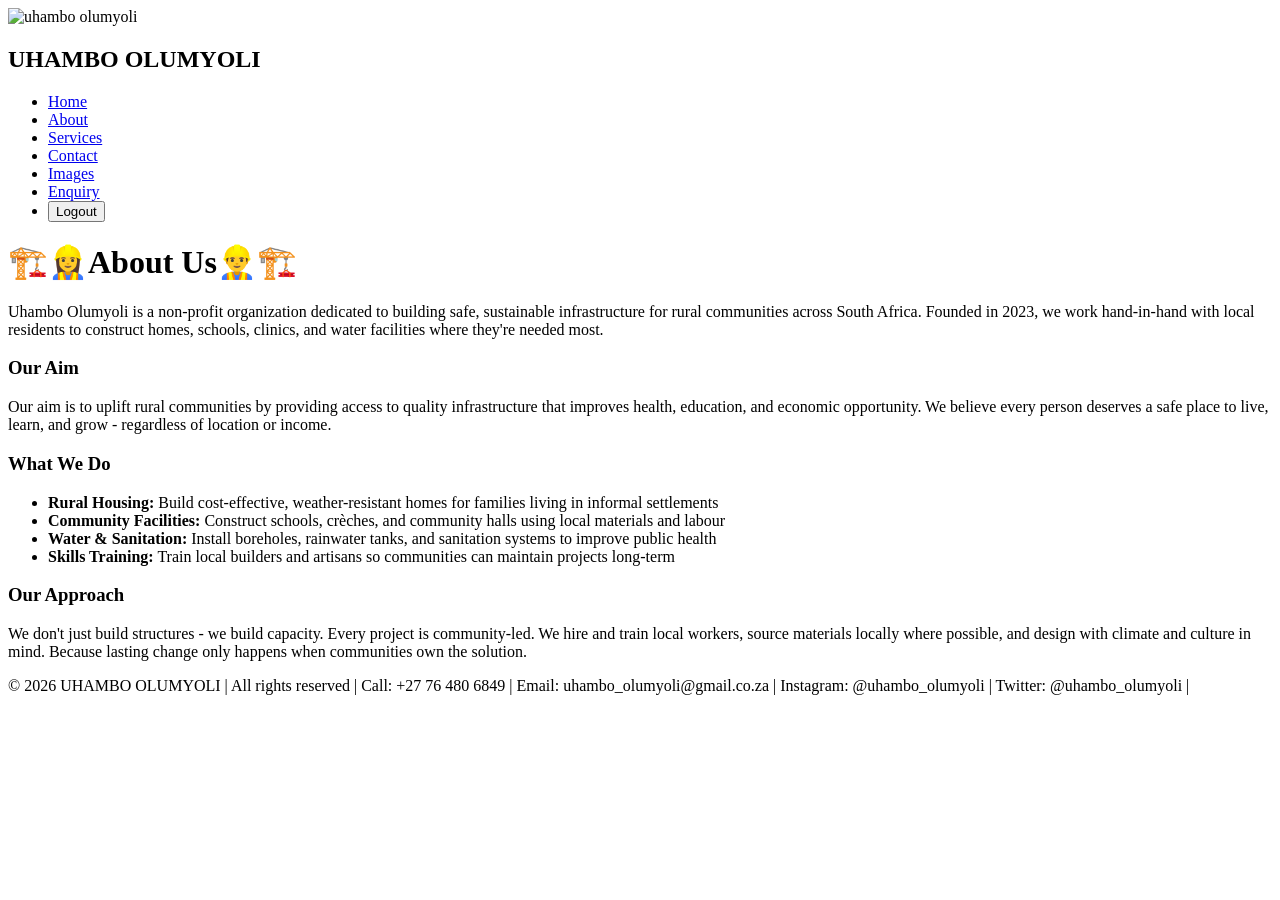
==== pages/about.html @ 90e2b4a5 "Fix: moved pages to pages/ + lowercase filenames" ====
<!DOCTYPE html>
<html lang="en">
<head>
    <meta charset="UTF-8">
    <meta name="viewport" content="width=device-width, initial-scale=1.0">
    <meta http-equiv="X-Content-Type-Options" content="nosniff">
<meta http-equiv="X-Frame-Options" content="DENY">
<meta http-equiv="Referrer-Policy" content="strict-origin-when-cross-origin">
    <link rel="stylesheet" href="../CSS/style.css"> 
    <title>UHAMBO OLUMYOLI</title>
</head>
<body>
<header>
    <nav>
   <div class="brand">
    <div class="logo">
        <img src="../Images/Logo.jpeg" alt="uhambo olumyoli" width="240" height="120" loading="lazy">
    </div>
    <h1>UHAMBO OLUMYOLI</h1></div>
</div>
</nav>
<nav class="navbar">
<ul>
    <li><a href="../index.html">Home</a></li>
    <li><a href="About.html">About</a></li>
    <li><a href="Services.html">Services</a></li>
    <li><a href="Contact.html">Contact</a></li>
    <li><a href="Images.html">Images</a></li>
    <li><a href="enquiry.html">Enquiry</a></li>
    <li><button onclick="logout()">Logout</button></li>
</ul>
</nav>
</header>
<div class="text-block">
  <h1>🏗️👷‍♀️About Us👷‍♂️🏗️</h1>
  
  <p>Uhambo Olumyoli is a non-profit organization dedicated to building safe, sustainable infrastructure for rural communities across South Africa. Founded in 2023, we work hand-in-hand with local residents to construct homes, schools, clinics, and water facilities where they're needed most.</p>

  <h3>Our Aim</h3>
  <p>Our aim is to uplift rural communities by providing access to quality infrastructure that improves health, education, and economic opportunity. We believe every person deserves a safe place to live, learn, and grow - regardless of location or income.</p>

  <h3>What We Do</h3>
  <ul>
    <li><strong>Rural Housing:</strong> Build cost-effective, weather-resistant homes for families living in informal settlements</li>
    <li><strong>Community Facilities:</strong> Construct schools, crèches, and community halls using local materials and labour</li>
    <li><strong>Water & Sanitation:</strong> Install boreholes, rainwater tanks, and sanitation systems to improve public health</li>
    <li><strong>Skills Training:</strong> Train local builders and artisans so communities can maintain projects long-term</li>
  </ul>

  <h3>Our Approach</h3>
  <p>We don't just build structures - we build capacity. Every project is community-led. We hire and train local workers, source materials locally where possible, and design with climate and culture in mind. Because lasting change only happens when communities own the solution.</p>
</div>
<footer>
    <pr>

       &copy; 2026 UHAMBO OLUMYOLI | All rights reserved |

        Call: +27 76 480 6849 |

        Email: uhambo_olumyoli@gmail.co.za |

        Instagram: @uhambo_olumyoli |

        Twitter: @uhambo_olumyoli |


    </pr>
</footer>
<script src="../JS/script.js"></script>
</body>
</html>
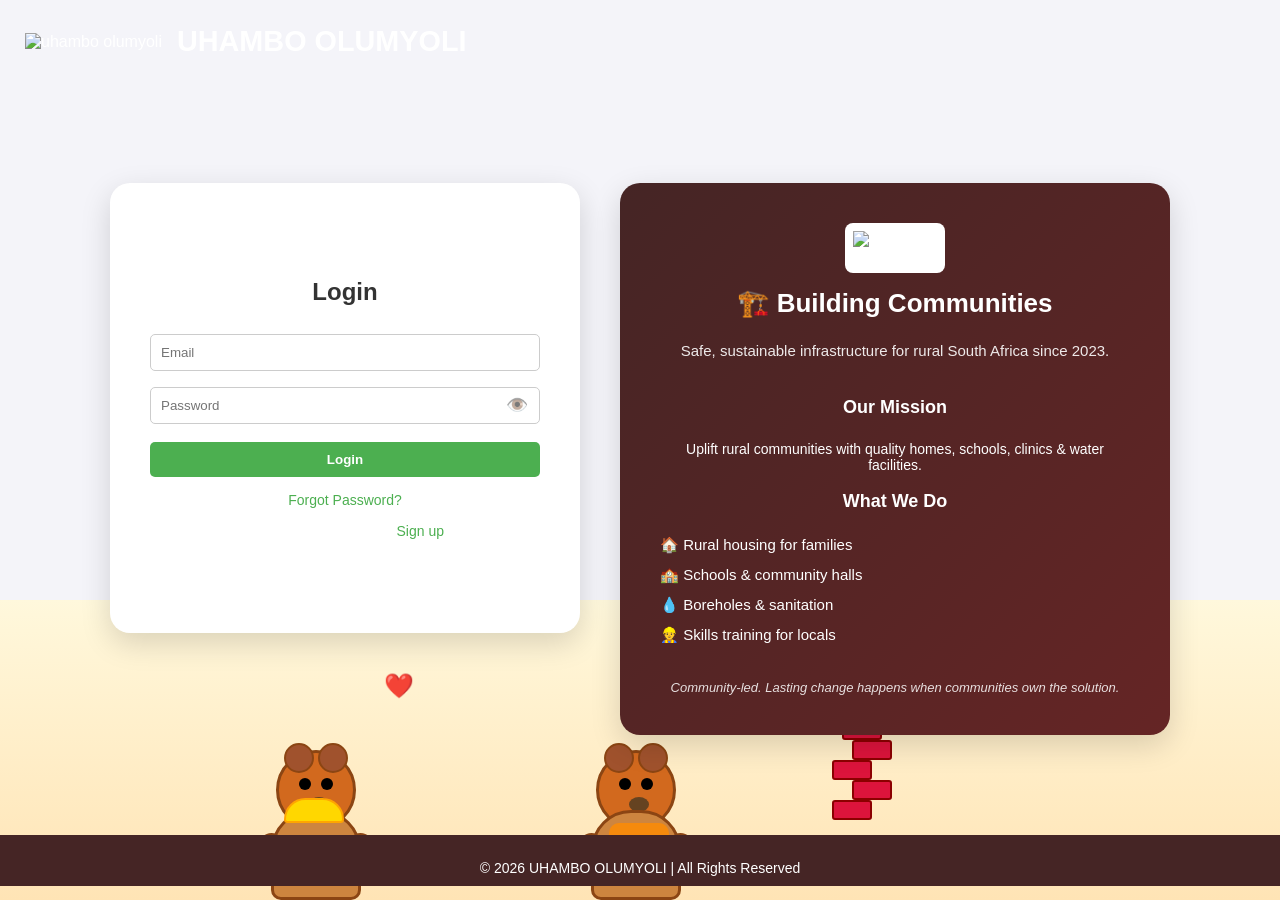
==== commit 0ea42815: "Add working login page with CSS" ====
--- a/pages/about.html
+++ b/pages/about.html
@@ -1,71 +1,71 @@
-<!DOCTYPE html>
-<html lang="en">
-<head>
-    <meta charset="UTF-8">
-    <meta name="viewport" content="width=device-width, initial-scale=1.0">
-    <meta http-equiv="X-Content-Type-Options" content="nosniff">
-<meta http-equiv="X-Frame-Options" content="DENY">
-<meta http-equiv="Referrer-Policy" content="strict-origin-when-cross-origin">
-    <link rel="stylesheet" href="../CSS/style.css"> 
-    <title>UHAMBO OLUMYOLI</title>
-</head>
-<body>
-<header>
-    <nav>
-   <div class="brand">
-    <div class="logo">
-        <img src="../Images/Logo.jpeg" alt="uhambo olumyoli" width="240" height="120" loading="lazy">
-    </div>
-    <h1>UHAMBO OLUMYOLI</h1></div>
-</div>
-</nav>
-<nav class="navbar">
-<ul>
-    <li><a href="../index.html">Home</a></li>
-    <li><a href="About.html">About</a></li>
-    <li><a href="Services.html">Services</a></li>
-    <li><a href="Contact.html">Contact</a></li>
-    <li><a href="Images.html">Images</a></li>
-    <li><a href="enquiry.html">Enquiry</a></li>
-    <li><button onclick="logout()">Logout</button></li>
-</ul>
-</nav>
-</header>
-<div class="text-block">
-  <h1>🏗️👷‍♀️About Us👷‍♂️🏗️</h1>
-  
-  <p>Uhambo Olumyoli is a non-profit organization dedicated to building safe, sustainable infrastructure for rural communities across South Africa. Founded in 2023, we work hand-in-hand with local residents to construct homes, schools, clinics, and water facilities where they're needed most.</p>
-
-  <h3>Our Aim</h3>
-  <p>Our aim is to uplift rural communities by providing access to quality infrastructure that improves health, education, and economic opportunity. We believe every person deserves a safe place to live, learn, and grow - regardless of location or income.</p>
-
-  <h3>What We Do</h3>
-  <ul>
-    <li><strong>Rural Housing:</strong> Build cost-effective, weather-resistant homes for families living in informal settlements</li>
-    <li><strong>Community Facilities:</strong> Construct schools, crèches, and community halls using local materials and labour</li>
-    <li><strong>Water & Sanitation:</strong> Install boreholes, rainwater tanks, and sanitation systems to improve public health</li>
-    <li><strong>Skills Training:</strong> Train local builders and artisans so communities can maintain projects long-term</li>
-  </ul>
-
-  <h3>Our Approach</h3>
-  <p>We don't just build structures - we build capacity. Every project is community-led. We hire and train local workers, source materials locally where possible, and design with climate and culture in mind. Because lasting change only happens when communities own the solution.</p>
-</div>
-<footer>
-    <pr>
-
-       &copy; 2026 UHAMBO OLUMYOLI | All rights reserved |
-
-        Call: +27 76 480 6849 |
-
-        Email: uhambo_olumyoli@gmail.co.za |
-
-        Instagram: @uhambo_olumyoli |
-
-        Twitter: @uhambo_olumyoli |
-
-
-    </pr>
-</footer>
-<script src="../JS/script.js"></script>
-</body>
+<!DOCTYPE html>
+<html lang="en">
+<head>
+    <meta charset="UTF-8">
+    <meta name="viewport" content="width=device-width, initial-scale=1.0">
+    <meta http-equiv="X-Content-Type-Options" content="nosniff">
+<meta http-equiv="X-Frame-Options" content="DENY">
+<meta http-equiv="Referrer-Policy" content="strict-origin-when-cross-origin">
+    <link rel="stylesheet" href="../CSS/style.css"> 
+    <title>UHAMBO OLUMYOLI</title>
+</head>
+<body>
+<header>
+    <nav>
+   <div class="brand">
+    <div class="logo">
+        <img src="../Images/Logo.jpeg" alt="uhambo olumyoli" width="240" height="120" loading="lazy">
+    </div>
+    <h1>UHAMBO OLUMYOLI</h1></div>
+</div>
+</nav>
+<nav class="navbar">
+<ul>
+    <li><a href="../index.html">Home</a></li>
+    <li><a href="about.html">About</a></li>
+    <li><a href="services.html">Services</a></li>
+    <li><a href="contact.html">Contact</a></li>
+    <li><a href="images.html">Images</a></li>
+    <li><a href="enquiry.html">Enquiry</a></li>
+    <li><button onclick="logout()">Logout</button></li>
+</ul>
+</nav>
+</header>
+<div class="text-block">
+  <h1>🏗️👷‍♀️About Us👷‍♂️🏗️</h1>
+  
+  <p>Uhambo Olumyoli is a non-profit organization dedicated to building safe, sustainable infrastructure for rural communities across South Africa. Founded in 2023, we work hand-in-hand with local residents to construct homes, schools, clinics, and water facilities where they're needed most.</p>
+
+  <h3>Our Aim</h3>
+  <p>Our aim is to uplift rural communities by providing access to quality infrastructure that improves health, education, and economic opportunity. We believe every person deserves a safe place to live, learn, and grow - regardless of location or income.</p>
+
+  <h3>What We Do</h3>
+  <ul>
+    <li><strong>Rural Housing:</strong> Build cost-effective, weather-resistant homes for families living in informal settlements</li>
+    <li><strong>Community Facilities:</strong> Construct schools, crèches, and community halls using local materials and labour</li>
+    <li><strong>Water & Sanitation:</strong> Install boreholes, rainwater tanks, and sanitation systems to improve public health</li>
+    <li><strong>Skills Training:</strong> Train local builders and artisans so communities can maintain projects long-term</li>
+  </ul>
+
+  <h3>Our Approach</h3>
+  <p>We don't just build structures - we build capacity. Every project is community-led. We hire and train local workers, source materials locally where possible, and design with climate and culture in mind. Because lasting change only happens when communities own the solution.</p>
+</div>
+<footer>
+    <pr>
+
+       &copy; 2026 UHAMBO OLUMYOLI | All rights reserved |
+
+        Call: +27 76 480 6849 |
+
+        Email: uhambo_olumyoli@gmail.co.za |
+
+        Instagram: @uhambo_olumyoli |
+
+        Twitter: @uhambo_olumyoli |
+
+
+    </pr>
+</footer>
+<script src="../JS/script.js"></script>
+</body>
 </html>
--- a/CSS/style.css
+++ b/CSS/style.css
@@ -0,0 +1,1024 @@
+/*GLOBAL STYLES*/
+
+html, body{
+    height: 100%;
+    margin: 0;
+    padding: 0;
+} 
+* {
+    margin: 0;
+    padding: 0;
+    box-sizing: border-box;
+}
+.logo img{
+    width: 60px;
+    height: auto;
+}
+.brand {
+    display: flex;
+    align-items: center;
+    gap: 15px;
+}
+.brand h1{
+    margin: 0;
+    font-size: 1.8rem;
+    color: white;
+}
+header{
+    background-color: transparent;
+    text-align: center;
+    padding: 25px;
+}
+h1{
+    text-align: center;
+    color: black;
+    font-family: Arial, Helvetica, sans-serif;
+}
+h2{
+    text-align: center;
+    color: white;
+}
+h3{
+    text-align: center;
+    color: black;
+}
+body {
+    font-family: Arial, Helvetica, sans-serif;
+    background-image:url(../Images/Product.jpg);
+    background-repeat: no-repeat;
+    background-size: cover;
+    background-position: center;
+    background-attachment: fixed;
+    min-height: 100vh;
+    display: flex;
+    flex-direction: column;
+    padding-left: 0;
+    color: white;
+    margin: 0;
+}
+main{
+    margin: 30px auto;
+    background: rgba(255, 255, 255, 0.85);
+    padding: 40px;
+    max-width: 1200px;
+    border-radius: 8px;
+    box-shadow: 0 4px 15px rgba(0,0,0,0.2);
+    flex: 1;
+    color: black;
+}
+.navbar ul {
+    list-style-type: none;
+    background-color: rgb(50, 103, 50);
+    padding: 0px;
+    margin: 0;
+    overflow: hidden;
+    display: flex;
+    justify-content: center;
+    gap: 40px;
+    width: 100%;
+}
+nav a{
+    color: white;
+    text-decoration: none;
+    margin: 0 15px;
+    font-weight: bold;
+}
+.navbar a{
+    color: white;
+    text-decoration: none;
+    padding: 15px 0;
+    display: block;
+    text-align: center;
+    margin: 0 15px;
+    width: 100%;
+}
+.navbar a:hover{
+    background-color: rgb(52, 32, 31);
+}
+
+footer {
+    display: block;
+    clear: both;
+    background-color: rgb(69, 37, 37);
+    color: white;
+    text-align: center;
+    padding: 10px 0;
+    width: 100%;
+}
+pre{
+    font-family: Arial;
+}
+
+/*CONTACT PAGE STYLE*/
+.contact-wrapper {
+  display: flex;
+  gap: 40px;
+  margin-top: 30px;
+  flex-wrap: wrap;
+}
+.contact-info {
+  flex: 1;
+  min-width: 250px;
+}
+.google-form {
+  flex: 1;
+  min-width: 300px;
+}
+.google-form iframe {
+  width: 100%;
+  border-radius: 15px;
+}
+.contact-card {
+  max-width: 900px;
+}
+
+/*IMAGES PAGE STYLE - OLD + NEW FLIP CARDS*/
+.image-block {
+  width: 260px;
+  background: black;
+  border-radius: 35px;
+  padding: 20px;
+  margin: 40px auto;
+  text-align: center;
+}
+.image-block img {
+  width: 100%;
+  border-radius: 15px;
+  display: block;
+}
+.caption {
+  color: white;
+  font-size: 1.4rem;
+  font-weight: bold;
+  margin-top: 18px;
+  font-family: Arial, sans-serif;
+}
+.gallery {
+  display: flex;
+  gap: 30px;
+  justify-content: center;
+  flex-wrap: wrap;
+}
+.text-block {
+  background: rgba(255, 255, 255, 0.9);
+  backdrop-filter: blur(5px);
+  color: black;
+  padding: 20px;
+  border-radius: 8px;
+  margin-bottom: 30px;
+}
+.text-block h1, .text-block p {
+  color: black;
+}
+
+/* FLIP CARDS FOR GALLERY */
+.gallery-grid {
+    display: grid;
+    grid-template-columns: repeat(auto-fit, minmax(280px, 1fr));
+    gap: 25px;
+    padding: 20px 0;
+}
+.flip-card {
+    background-color: transparent;
+    width: 100%;
+    height: 320px;
+    perspective: 1000px;
+    cursor: pointer;
+}
+.flip-card-inner {
+    position: relative;
+    width: 100%;
+    height: 100%;
+    text-align: center;
+    transition: transform 0.6s;
+    transform-style: preserve-3d;
+}
+.flip-card.flipped .flip-card-inner {
+    transform: rotateY(180deg);
+}
+.flip-card-front, .flip-card-back {
+    position: absolute;
+    width: 100%;
+    height: 100%;
+    backface-visibility: hidden;
+    border-radius: 12px;
+    box-shadow: 0 4px 15px rgba(0,0,0,0.2);
+    display: flex;
+    flex-direction: column;
+    justify-content: center;
+    align-items: center;
+    padding: 15px;
+}
+.flip-card-front {
+    background: white;
+}
+.flip-card-front img {
+    width: 100%;
+    height: 220px;
+    object-fit: cover;
+    border-radius: 8px;
+    margin-bottom: 10px;
+}
+.flip-card-front h3 {
+    color: #2c5f2d;
+    margin: 0;
+    font-size: 1.2rem;
+}
+.flip-card-back {
+    background: linear-gradient(135deg, #2c5f2d, #4a8c4f);
+    color: white;
+    transform: rotateY(180deg);
+}
+.flip-card-back h3 {
+    margin-bottom: 12px;
+    font-size: 1.3rem;
+}
+.flip-card-back p {
+    font-size: 15px;
+    line-height: 1.5;
+    padding: 0 10px;
+}
+
+/*SERVICES PAGE STYLE*/
+.services {
+  max-width: 1100px;
+  margin: 40px auto;
+  padding: 20px;
+}
+.services h2 {
+  text-align: center;
+  color: green;
+  margin-bottom: 10px;
+}
+.services .intro {
+  text-align: center;
+  max-width: 700px;
+  margin: 0 auto 40px;
+  line-height: 1.6;
+  color: black;
+}
+.service-grid {
+  display: grid;
+  grid-template-columns: repeat(auto-fit, minmax(300px, 1fr));
+  gap: 25px;
+}
+.service-card {
+  background: rgb(91, 44, 44);
+  border-left: 4px solid green;
+  padding: 20px;
+  border-radius: 8px;
+  box-shadow: 0 2px 5px rgba(0,0,0,0.1);
+}
+.service-card h3 {
+  margin-top: 0;
+  color: white;
+}
+.service-card ul {
+  margin: 10px 0 0 20px;
+  line-height: 1.6;
+  color: white;
+}
+.intro {
+    color: black;
+}
+
+/*ABOUT PAGE STYLE*/
+.about {
+  max-width: 900px;
+  margin: 40px auto;
+  padding: 20px;
+  line-height: 1.7;
+}
+.about h2 {
+  color: green;
+  text-align: center;
+  margin-bottom: 30px;
+}
+.about h3 {
+  margin-top: 30px;
+  color: #333;
+}
+.about ul {
+  margin-left: 20px;
+}
+
+/*LOGIN PAGE STYLE*/
+body.login-page {
+  background: #f4f4f9;
+  display: flex;
+  justify-content: center;
+  align-items: center;
+  height: 100vh;
+  padding-left: 0;
+}
+.container {
+  background: white;
+  padding: 30px;
+  border-radius: 10px;
+  box-shadow: 0 4px 10px rgba(0,0,0,0.1);
+  width: 320px;
+}
+.form-box h2 {
+  text-align: center;
+  margin-bottom: 20px;
+  color: #333;
+}
+input {
+  width: 100%;
+  padding: 10px;
+  margin: 8px 0;
+  border: 1px solid #ccc;
+  border-radius: 5px;
+}
+button {
+  width: 100%;
+  padding: 10px;
+  background: #4CAF50;
+  color: white;
+  border: none;
+  border-radius: 5px;
+  cursor: pointer;
+  margin-top: 10px;
+  font-weight: bold;
+}
+button:hover {
+  background: #45a049;
+}
+p {
+  text-align: center;
+  font-size: 14px;
+  margin-top: 15px;
+}
+a {
+  color: #4CAF50;
+  text-decoration: none;
+}
+a:hover {
+  text-decoration: underline;
+}
+
+/* Contact page layout */
+.contact-wrapper {
+    display: flex;
+    gap: 40px;
+    padding: 40px 20px;
+    max-width: 1200px;
+    margin: 0 auto;
+}
+
+@media (max-width: 768px) {
+    .contact-wrapper { flex-direction: column; }
+}
+
+.contact-form {
+    flex: 1;
+    background: #f8f9fa;
+    padding: 30px;
+    border-radius: 12px;
+    box-shadow: 0 4px 12px rgba(0,0,0,0.1);
+    font-family: 'Segoe UI', Arial, sans-serif;
+}
+
+.contact-form button:hover {
+    background-color: #388e3c;
+    transform: translateY(-2px);
+    box-shadow: 0 4px 8px rgba(0,0,0,0.2);
+}
+
+.error-msg {
+    display: block;
+    color: #d32f2f;
+    font-size: 12px;
+    margin-top: 4px;
+}
+
+/* NAV */
+nav ul {
+    list-style: none;
+    display: flex;
+    justify-content: center;
+    gap: 40px;
+    background: #2e7d32;
+    padding: 15px;
+    margin: 0;
+}
+nav a {
+    color: white;
+    text-decoration: none;
+    font-weight: bold;
+}
+
+/* GALLERY SECTION */
+.gallery-section {
+    padding: 50px 20px;
+    max-width: 1100px;
+    margin: 0 auto;
+    text-align: center;
+}
+
+.gallery-section h1 {
+    margin-bottom: 20px;
+}
+
+#search {
+    width: 100%;
+    max-width: 400px;
+    padding: 12px;
+    margin-bottom: 40px;
+    border: 2px solid #ddd;
+    border-radius: 8px;
+    font-size: 16px;
+}
+
+/* GRID - 3 cards side by side */
+.gallery-grid {
+    display: grid;
+    grid-template-columns: repeat(3, 1fr);
+    gap: 25px;
+}
+
+/* FLIP CARD */
+.flip-card {
+    background: transparent;
+    height: 250px;
+    perspective: 1000px;
+    border-radius: 12px;
+}
+
+.flip-card-inner {
+    position: relative;
+    width: 100%;
+    height: 100%;
+    transition: transform 0.6s;
+    transform-style: preserve-3d;
+}
+
+.flip-card:hover .flip-card-inner {
+    transform: rotateY(180deg);
+}
+
+.flip-card-front, .flip-card-back {
+    position: absolute;
+    width: 100%;
+    height: 100%;
+    backface-visibility: hidden;
+    border-radius: 12px;
+    overflow: hidden;
+    box-shadow: 0 4px 15px rgba(0,0,0,0.2);
+}
+
+.flip-card-front img {
+    width: 100%;
+    height: 100%;
+    object-fit: cover;
+    display: block;
+}
+
+.flip-card-back {
+    background: #2e7d32;
+    color: white;
+    transform: rotateY(180deg);
+    display: flex;
+    flex-direction: column;
+    justify-content: center;
+    padding: 20px;
+}
+
+/* RESPONSIVE */
+@media (max-width: 900px) {
+    .gallery-grid {
+        grid-template-columns: repeat(2, 1fr);
+    }
+}
+
+@media (max-width: 600px) {
+    .gallery-grid {
+        grid-template-columns: 1fr;
+    }
+    .flip-card {
+        height: 220px;
+    }
+}
+
+.flip-card-inner.flipped {
+    transform: rotateY(180deg);
+}
+
+.bears-scene {
+  position: fixed;
+  bottom: 0;
+  left: 0;
+  width: 100%;
+  height: 300px;
+  z-index: -1;
+  overflow: hidden;
+  background: linear-gradient(to top, #FFE4B5 0%, #FFF8DC 100%);
+}
+
+/* BEARS */
+.bear {
+  position: absolute;
+  bottom: 0;
+  width: 120px;
+  height: 150px;
+  animation: bearBounce 3s ease-in-out infinite;
+}
+
+.bear-1 {
+  left: 20%;
+  animation-delay: 0s;
+}
+
+.bear-2 {
+  left: 45%;
+  animation-delay: 1.5s;
+}
+
+.bear-head {
+  position: absolute;
+  top: 0;
+  left: 20px;
+  width: 80px;
+  height: 80px;
+  background: #D2691E;
+  border-radius: 50%;
+  border: 3px solid #8B4513;
+}
+
+.bear-ear {
+  position: absolute;
+  top: -10px;
+  width: 30px;
+  height: 30px;
+  background: #A0522D;
+  border-radius: 50%;
+  border: 2px solid #8B4513;
+}
+.bear-ear.left { left: 5px; }
+.bear-ear.right { right: 5px; }
+
+.bear-eye {
+  position: absolute;
+  top: 25px;
+  width: 12px;
+  height: 12px;
+  background: #000;
+  border-radius: 50%;
+  animation: blink 4s infinite;
+}
+.bear-eye.left { left: 20px; }
+.bear-eye.right { right: 20px; }
+
+.bear-nose {
+  position: absolute;
+  bottom: 15px;
+  left: 30px;
+  width: 20px;
+  height: 15px;
+  background: #654321;
+  border-radius: 50%;
+}
+
+.bear-body {
+  position: absolute;
+  bottom: 0;
+  left: 15px;
+  width: 90px;
+  height: 90px;
+  background: #CD853F;
+  border-radius: 40px 40px 10px 10px;
+  border: 3px solid #8B4513;
+}
+
+.bear-arm {
+  position: absolute;
+  top: 20px;
+  width: 25px;
+  height: 50px;
+  background: #D2691E;
+  border-radius: 20px;
+  border: 2px solid #8B4513;
+  transform-origin: top center;
+}
+.bear-arm.left { left: -15px; animation: wave 2s ease-in-out infinite; }
+.bear-arm.right { right: -15px; }
+
+.holding-brick {
+  background: #B22222 !important;
+  animation: layBrick 3s ease-in-out infinite;
+}
+
+.hard-hat {
+  position: absolute;
+  top: -15px;
+  left: 10px;
+  width: 60px;
+  height: 25px;
+  background: #FFD700;
+  border-radius: 30px 30px 5px 5px;
+  border: 2px solid #FFA500;
+}
+
+.vest {
+  position: absolute;
+  top: 10px;
+  left: 15px;
+  width: 60px;
+  height: 50px;
+  background: #FF8C00;
+  border-radius: 10px;
+  opacity: 0.8;
+}
+
+/* BRICKS */
+.brick-pile {
+  position: absolute;
+  bottom: 80px;
+  left: 65%;
+  width: 150px;
+  height: 100px;
+}
+
+.brick-be {
+  position: absolute;
+  width: 40px;
+  height: 20px;
+  background: #DC143C;
+  border: 2px solid #8B0000;
+  border-radius: 3px;
+  opacity: 0;
+  animation: brickStack 0.6s ease-out forwards;
+}
+.brick1 { bottom: 0; left: 0; animation-delay: 1s; }
+.brick2 { bottom: 20px; left: 20px; animation-delay: 1.8s; }
+.brick3 { bottom: 40px; left: 0; animation-delay: 2.6s; }
+.brick4 { bottom: 60px; left: 20px; animation-delay: 3.4s; }
+.brick5 { bottom: 80px; left: 10px; animation-delay: 4.2s; }
+
+/* HEARTS */
+.heart {
+  position: absolute;
+  font-size: 24px;
+  animation: floatHeart 5s ease-in-out infinite;
+}
+.h1 { left: 30%; bottom: 200px; animation-delay: 0s; }
+.h2 { left: 60%; bottom: 180px; animation-delay: 1.5s; }
+.h3 { left: 80%; bottom: 220px; animation-delay: 3s; }
+
+/* ANIMATIONS */
+@keyframes bearBounce {
+ 0%, 100% { transform: translateY(0) scale(1); }
+ 50% { transform: translateY(-15px) scale(1.05); }
+}
+
+@keyframes wave {
+ 0%, 100% { transform: rotate(-20deg); }
+ 50% { transform: rotate(20deg); }
+}
+
+@keyframes layBrick {
+ 0% { transform: rotate(0deg) translateX(0); }
+ 40% { transform: rotate(30deg) translateX(40px); }
+ 60% { transform: rotate(-10deg) translateX(50px); }
+ 100% { transform: rotate(0deg) translateX(0); }
+}
+
+@keyframes brickStack {
+ 0% { opacity: 0; transform: translateY(-50px) rotate(15deg); }
+ 100% { opacity: 1; transform: translateY(0) rotate(0deg); }
+}
+
+@keyframes blink {
+ 0%, 96%, 100% { height: 12px; }
+ 98% { height: 2px; }
+}
+
+@keyframes floatHeart {
+ 0% { opacity: 0; transform: translateY(0) scale(0.5); }
+ 50% { opacity: 1; transform: translateY(-80px) scale(1.2); }
+ 100% { opacity: 0; transform: translateY(-160px) scale(0.8); }
+}
+
+/* LOGIN PAGE 2-COLUMN LAYOUT - ADD AT BOTTOM */
+body.login-page {
+  background-image: url(../Images/Product.jpg);
+  background-size: cover;
+  background-attachment: fixed;
+  display: block; /* override flex center */
+  height: auto;
+  padding: 0;
+}
+
+.login-wrapper {
+    display: flex;
+    gap: 40px;
+    max-width: 1100px;
+    margin: 80px auto;
+    padding: 20px;
+    align-items: stretch; /* makes both cards same height */
+}
+
+.login-wrapper .container {
+    flex: 1;
+    background: transparent;
+    padding: 0;
+    box-shadow: none;
+    width: auto;
+    border-radius: 0;
+}
+
+.login-wrapper .form-box {
+    width: 100%;
+    background: white;
+    padding: 40px;
+    border-radius: 20px;
+    box-shadow: 0 10px 30px rgba(0,0,0,0.15);
+    min-height: 450px;
+    display: flex;
+    flex-direction: column;
+    justify-content: center;
+}
+
+/* Info Card - matches login box height */
+.info-card {
+    flex: 1;
+    background: linear-gradient(135deg, #452525 0%, #652525 100%); /* matches footer brown */
+    color: white;
+    padding: 40px;
+    border-radius: 20px;
+    box-shadow: 0 10px 30px rgba(0,0,0,0.15);
+    display: flex;
+    flex-direction: column;
+    text-align: center;
+    min-height: 450px;
+}
+
+.info-logo {
+    width: 100px;
+    height: 50px;
+    object-fit: contain;
+    margin: 0 auto 15px;
+    background: white;
+    padding: 8px;
+    border-radius: 8px;
+}
+
+.info-card h2 { 
+    margin: 0 0 8px; 
+    font-size: 26px;
+    color: white; /* override h2 white rule */
+}
+.tagline { font-size: 15px; opacity: 0.9; margin-bottom: 20px; }
+.info-card h3 { 
+    margin-top: 18px; 
+    margin-bottom: 8px; 
+    font-size: 18px;
+    color: white; /* override h3 black rule */
+}
+.info-card p { color: white; text-align: center; }
+.info-card ul { text-align: left; list-style: none; padding: 0; margin: 10px 0; }
+.info-card li { padding: 6px 0; font-size: 15px; }
+.info-footer { margin-top: auto; padding-top: 20px; font-size: 13px; opacity: 0.85; }
+
+/* Fix logout button */
+.logout-btn {
+    background: #c0392b;
+    color: white;
+    border: none;
+    padding: 15px 20px;
+    cursor: pointer;
+    font-weight: bold;
+    border-radius: 0;
+}
+.logout-btn:hover { background: #a93226; }
+
+/* Mobile stack */
+@media (max-width: 900px) {
+    .login-wrapper { 
+        flex-direction: column; 
+        margin: 40px auto;
+    }
+    .login-wrapper .form-box,
+    .info-card {
+        min-height: auto;
+    }
+}
+
+/* MOBILE RESPONSIVE - add at very bottom of style.css */
+@media (max-width: 768px) {
+    /* Header + brand */
+    .brand h1 { font-size: 1.3rem; }
+    .logo img { width: 45px; height: auto; }
+    header { padding: 15px; }
+
+    /* Login 2-column → stack vertically */
+    .login-wrapper { 
+        flex-direction: column;
+        gap: 25px;
+        margin: 30px 15px;
+        padding: 0;
+    }
+    
+    .login-wrapper .form-box,
+    .info-card {
+        min-height: auto;
+        padding: 25px 20px;
+        border-radius: 15px;
+    }
+
+    /* Forms */
+    input, button { 
+        font-size: 16px; /* prevents zoom on iPhone */
+        padding: 12px;
+    }
+
+    /* Bears animation smaller */
+    .bears-scene { height: 200px; }
+    .bear { width: 80px; height: 100px; }
+    .bear-1 { left: 15%; }
+    .bear-2 { left: 55%; }
+
+    /* Info card text smaller */
+    .info-card h2 { font-size: 20px; }
+    .info-card p, .info-card li { font-size: 14px; }
+}
+
+@media (max-width: 480px) {
+    .brand h1 { font-size: 1.1rem; }
+    .login-wrapper { margin: 20px 10px; }
+    .login-wrapper .form-box,
+    .info-card { padding: 20px 15px; }
+}
+
+
+/* ENQUIRY PAGE - uses same layout as login */
+body.enquiry-page {
+  background-image: url(../Images/Product.jpg);
+  background-size: cover;
+  background-attachment: fixed;
+  display: block;
+  height: auto;
+  padding: 0;
+}
+
+body.enquiry-page .form-box textarea,
+body.enquiry-page .form-box select {
+    width: 100%;
+    padding: 10px;
+    margin: 8px 0;
+    border: 1px solid #ccc;
+    border-radius: 5px;
+    font-family: Arial, Helvetica, sans-serif;
+    font-size: 16px;
+}
+
+body.enquiry-page .form-box select {
+    cursor: pointer;
+}
+
+body.enquiry-page .form-box textarea {
+    resize: vertical;
+    min-height: 100px;
+}
+
+/* Mobile already covered by your @media 768px rule for .login-wrapper */
+
+/* ========== LOGIN PAGE STYLES ========== */
+body.login-page {
+  background-image: url(../Images/Product.jpg);
+  background-size: cover;
+  background-attachment: fixed;
+  display: block;
+  height: auto;
+  padding: 0;
+}
+
+.login-wrapper {
+    display: flex;
+    gap: 40px;
+    max-width: 1100px;
+    margin: 80px auto;
+    padding: 20px;
+    align-items: stretch;
+}
+
+.login-wrapper .container {
+    flex: 1;
+    background: transparent;
+    padding: 0;
+    box-shadow: none;
+    width: auto;
+}
+
+.login-wrapper .form-box {
+    width: 100%;
+    background: white;
+    padding: 40px;
+    border-radius: 20px;
+    box-shadow: 0 10px 30px rgba(0,0,0,0.15);
+    min-height: 450px;
+    display: flex;
+    flex-direction: column;
+    justify-content: center;
+}
+
+/* Info Card */
+.info-card {
+    flex: 1;
+    background: linear-gradient(135deg, #452525 0%, #652525 100%);
+    color: white;
+    padding: 40px;
+    border-radius: 20px;
+    box-shadow: 0 10px 30px rgba(0,0,0,0.15);
+    display: flex;
+    flex-direction: column;
+    text-align: center;
+    min-height: 450px;
+}
+
+.info-logo {
+    width: 100px;
+    height: 50px;
+    object-fit: contain;
+    margin: 0 auto 15px;
+    background: white;
+    padding: 8px;
+    border-radius: 8px;
+}
+
+.info-card h2, .info-card h3, .info-card p { color: white; }
+.info-card ul { text-align: left; list-style: none; padding: 0; margin: 10px 0; }
+.info-card li { padding: 6px 0; font-size: 15px; }
+.info-footer { margin-top: auto; padding-top: 20px; font-size: 13px; opacity: 0.85; }
+.tagline { font-size: 15px; opacity: 0.9; margin-bottom: 20px; color: white; }
+
+/* Password wrapper + toggle eye */
+.password-wrapper {
+    position: relative;
+    width: 100%;
+}
+
+.password-wrapper input {
+    padding-right: 40px;
+}
+
+.toggle-password {
+    position: absolute;
+    right: 12px;
+    top: 50%;
+    transform: translateY(-50%);
+    cursor: pointer;
+    font-size: 18px;
+    user-select: none;
+    opacity: 0.6;
+}
+
+.toggle-password:hover {
+    opacity: 1;
+}
+
+/* Forgot password text + message */
+.forgot-text {
+    font-size: 14px;
+    text-align: center;
+    margin-bottom: 15px;
+    color: #555;
+}
+
+#resetMsg {
+    display: none;
+    color: green;
+    margin-top: 10px;
+    text-align: center;
+}
+
+/* Mobile responsive */
+@media (max-width: 900px) {
+    .login-wrapper { 
+        flex-direction: column; 
+        margin: 40px 15px;
+        gap: 25px;
+    }
+    .login-wrapper .form-box,
+    .info-card {
+        min-height: auto;
+        padding: 25px 20px;
+    }
+}
+
+@media (max-width: 480px) {
+    .login-wrapper { margin: 20px 10px; }
+    .login-wrapper .form-box,
+    .info-card { padding: 20px 15px; }
+    .brand h1 { font-size: 1.1rem; }
+}
+
+/* Optimize images for speed */
+img {
+    max-width: 100%;
+    height: auto;
+    loading: lazy;
+}
+
+.share-buttons { text-align:center; margin:20px 0; }
+.share-buttons a { margin:0 8px; font-size:24px; text-decoration:none; }
